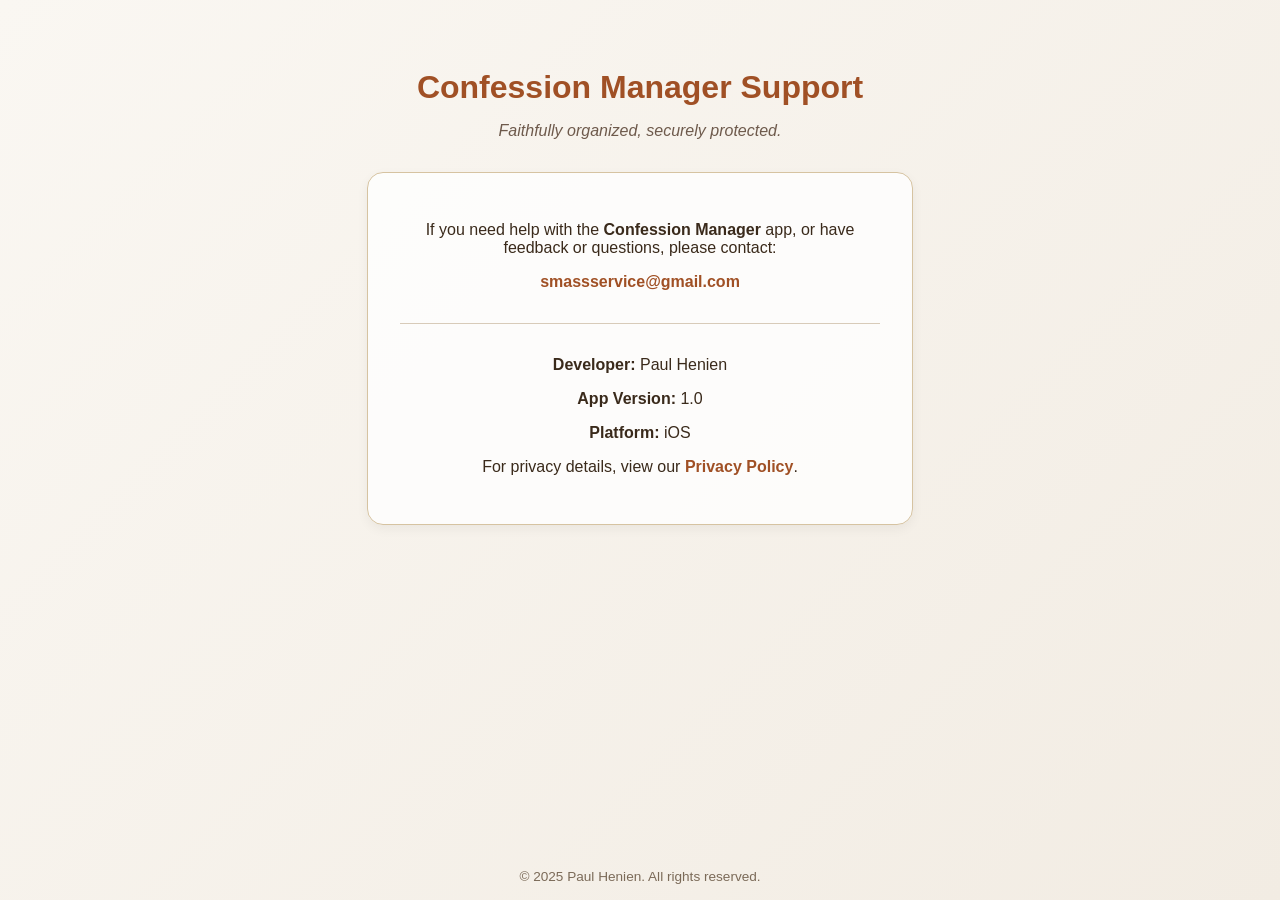
==== confessionmanager/index.html @ 57cd7857 "Add Confession Manager support pages" ====
<!DOCTYPE html>
<html lang="en">
<head>
  <meta charset="UTF-8" />
  <meta name="viewport" content="width=device-width, initial-scale=1.0" />
  <meta name="description" content="Confession Manager App Support" />
  <title>Confession Manager Support</title>
  <style>
    body {
      font-family: -apple-system, BlinkMacSystemFont, "Segoe UI", Roboto, Helvetica, Arial, sans-serif;
      background: linear-gradient(135deg, #faf7f2 0%, #f2ece3 100%);
      color: #3a2a1b;
      margin: 0;
      padding: 0;
      display: flex;
      flex-direction: column;
      align-items: center;
      min-height: 100vh;
    }
    header {
      text-align: center;
      padding: 3rem 1rem 1rem;
    }
    h1 {
      color: #a05025;
      font-size: 2rem;
      margin-bottom: 0.5rem;
    }
    p.subtitle {
      font-style: italic;
      color: #6e5a4c;
    }
    main {
      background: #ffffffcc;
      border: 1px solid #d6c3a1;
      border-radius: 16px;
      padding: 2rem;
      max-width: 480px;
      text-align: center;
      box-shadow: 0 4px 12px rgba(0, 0, 0, 0.05);
    }
    a {
      color: #a05025;
      text-decoration: none;
      font-weight: 600;
    }
    a:hover {
      text-decoration: underline;
    }
    footer {
      margin-top: auto;
      text-align: center;
      padding: 1rem;
      font-size: 0.85rem;
      color: #7b6a58;
    }
  </style>
</head>
<body>
  <header>
    <h1>Confession Manager Support</h1>
    <p class="subtitle">Faithfully organized, securely protected.</p>
  </header>

  <main>
    <p>If you need help with the <strong>Confession Manager</strong> app, or have feedback or questions, please contact:</p>
    <p><a href="mailto:smassservice@gmail.com">smassservice@gmail.com</a></p>

    <hr style="margin: 2rem 0; border: none; border-top: 1px solid #d8cbb9;" />

    <p><strong>Developer:</strong> Paul Henien</p>
    <p><strong>App Version:</strong> 1.0</p>
    <p><strong>Platform:</strong> iOS</p>

    <p>For privacy details, view our <a href="privacy.html">Privacy Policy</a>.</p>
  </main>

  <footer>
    &copy; 2025 Paul Henien. All rights reserved.
  </footer>
</body>
</html>
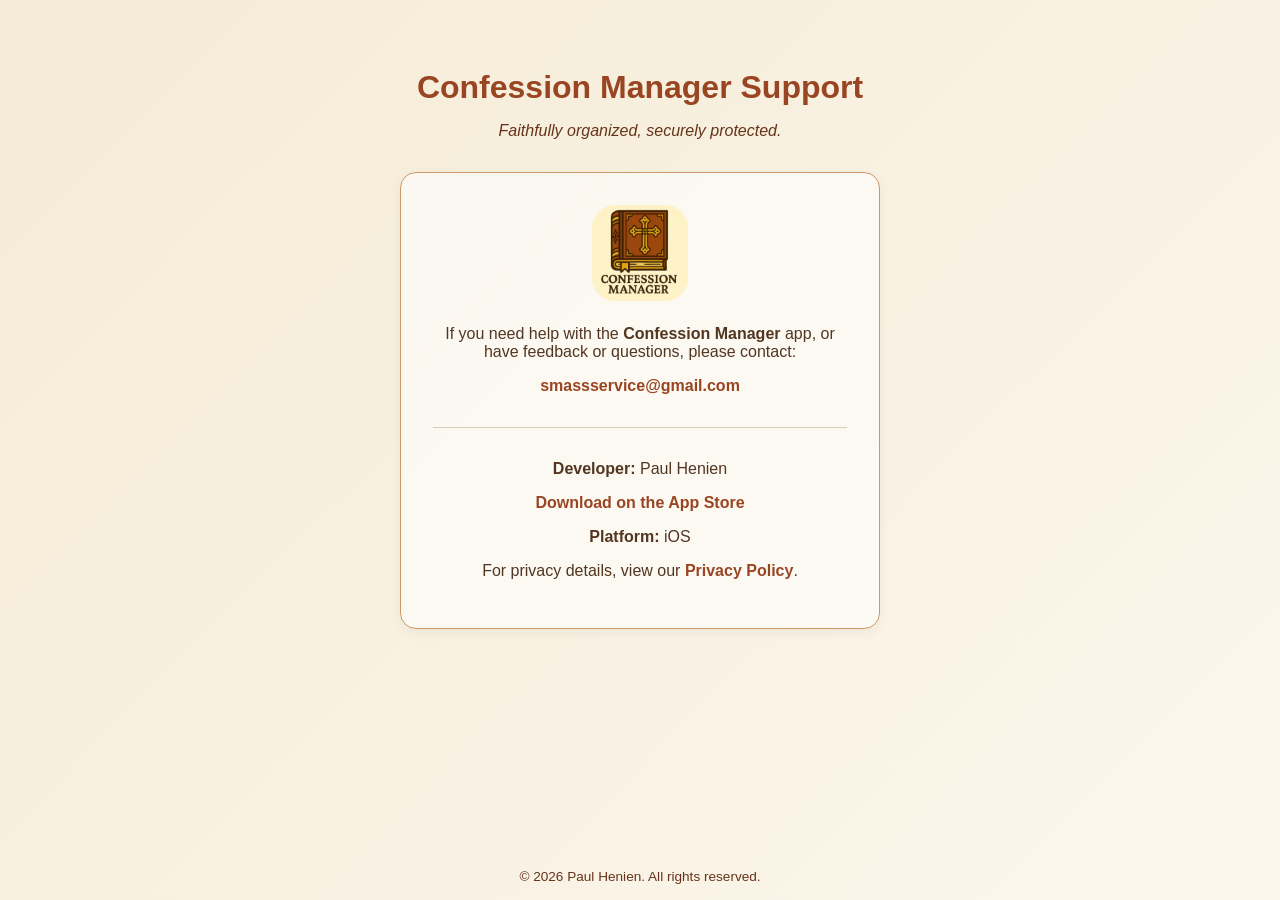
==== commit 804cf51e: "Align website branding and correct app information and privacy disclosures" ====
--- a/confessionmanager/index.html
+++ b/confessionmanager/index.html
@@ -8,8 +8,8 @@
   <style>
     body {
       font-family: -apple-system, BlinkMacSystemFont, "Segoe UI", Roboto, Helvetica, Arial, sans-serif;
-      background: linear-gradient(135deg, #faf7f2 0%, #f2ece3 100%);
-      color: #3a2a1b;
+      background: linear-gradient(135deg, var(--page) 0%, var(--page-end) 100%);
+      color: var(--ink);
       margin: 0;
       padding: 0;
       display: flex;
@@ -22,13 +22,13 @@
       padding: 3rem 1rem 1rem;
     }
     h1 {
-      color: #a05025;
+      color: var(--link);
       font-size: 2rem;
       margin-bottom: 0.5rem;
     }
     p.subtitle {
       font-style: italic;
-      color: #6e5a4c;
+      color: var(--muted);
     }
     main {
       background: #ffffffcc;
@@ -40,7 +40,7 @@
       box-shadow: 0 4px 12px rgba(0, 0, 0, 0.05);
     }
     a {
-      color: #a05025;
+      color: var(--link);
       text-decoration: none;
       font-weight: 600;
     }
@@ -55,28 +55,30 @@
       color: #7b6a58;
     }
   </style>
+    <link rel="stylesheet" href="../assets/site.css">
 </head>
-<body>
+<body class="theme-confession">
   <header>
     <h1>Confession Manager Support</h1>
     <p class="subtitle">Faithfully organized, securely protected.</p>
   </header>
 
   <main>
+    <img class="brand-icon" src="../ConfessionManager.png" alt="Confession Manager app icon" width="96" height="96">
     <p>If you need help with the <strong>Confession Manager</strong> app, or have feedback or questions, please contact:</p>
     <p><a href="mailto:smassservice@gmail.com">smassservice@gmail.com</a></p>
 
     <hr style="margin: 2rem 0; border: none; border-top: 1px solid #d8cbb9;" />
 
     <p><strong>Developer:</strong> Paul Henien</p>
-    <p><strong>App Version:</strong> 1.0</p>
+    <p><a href="https://apps.apple.com/app/id6755344059">Download on the App Store</a></p>
     <p><strong>Platform:</strong> iOS</p>
 
     <p>For privacy details, view our <a href="privacy.html">Privacy Policy</a>.</p>
   </main>
 
   <footer>
-    &copy; 2025 Paul Henien. All rights reserved.
+    &copy; 2026 Paul Henien. All rights reserved.
   </footer>
 </body>
 </html>
--- a/assets/site.css
+++ b/assets/site.css
@@ -0,0 +1,91 @@
+/* Brand values mirror ModernTheme.swift, CopticTheme, and adaptive parchment colours. */
+:root {
+  --page: #f1f5f9;
+  --page-end: #ffffff;
+  --ink: #1e293b;
+  --muted: #475569;
+  --brand: #337ff2;
+  --brand-end: #33ccd9;
+  --link: #2666cc;
+  --tint: #edf5ff;
+}
+.theme-sunday-school {
+  --brand: #337ff2;
+  --brand-end: #33ccd9;
+  --link: #2666cc;
+  --page: #f2f2f7;
+  --tint: #edf5ff;
+}
+.theme-coptic-life {
+  --brand: #d4af37;
+  --brand-end: #b18b1e;
+  --link: #735b13;
+  --page: #f1f5f9;
+  --tint: #faf5e4;
+}
+.theme-confession {
+  --brand: #cc6633;
+  --brand-end: #66331a;
+  --link: #994522;
+  --page: #f5ebd6;
+  --page-end: #fcf7ed;
+  --ink: #523621;
+  --muted: #66331a;
+  --tint: #fcf7ed;
+}
+html { scroll-behavior: smooth; scroll-padding-top: 100px; }
+* { box-sizing: border-box; }
+body { background-color: var(--page); color: var(--ink); }
+a { overflow-wrap: anywhere; }
+a:focus-visible { outline: 3px solid var(--link); outline-offset: 5px; border-radius: 3px; }
+img { max-width: 100%; }
+.brand-icon { display: block; margin: 0 auto 1.5rem; border-radius: 24%; }
+.portfolio { font-family: -apple-system, BlinkMacSystemFont, 'Segoe UI', sans-serif; line-height: 1.6; }
+.portfolio header { background: #1e293b; padding: 64px 20px; }
+.portfolio header p { color: #cbd5e1; }
+.portfolio .app-card { border-top: 5px solid var(--brand); background: linear-gradient(120deg, #fff 65%, var(--tint)); }
+.portfolio .app-card h2, .portfolio .app-card a { color: var(--link); }
+body.theme-sunday-school { background: var(--page); }
+.theme-sunday-school .hero,
+.theme-sunday-school .roles,
+.theme-sunday-school .contact { background: linear-gradient(135deg, #2666cc, #1d6570); }
+.theme-sunday-school .logo { background: none; -webkit-text-fill-color: var(--link); color: var(--link); }
+.theme-sunday-school .feature-card { background: var(--tint); }
+.theme-sunday-school .cta-button,
+.theme-sunday-school .premium-price,
+.theme-sunday-school .back-link,
+.theme-sunday-school nav a:hover { color: var(--link); }
+.theme-sunday-school footer a { color: #9cc7ff; }
+.theme-coptic-life header,
+.theme-coptic-life .cta-section { background: linear-gradient(135deg, #d4af37, #b18b1e); color: #28220d; }
+.theme-coptic-life header a,
+.theme-coptic-life .hero h1,
+.theme-coptic-life .hero p { color: #28220d; }
+.theme-coptic-life h2,
+.theme-coptic-life .feature-card h3,
+.theme-coptic-life .pricing h3,
+.theme-coptic-life .pricing-card .price,
+.theme-coptic-life .btn { color: var(--link) !important; }
+.theme-confession main { width: calc(100% - 32px); margin-bottom: 32px; background: rgba(255,255,255,.6); border-color: #cc9966; }
+.theme-confession footer { color: var(--muted); }
+@media (max-width: 768px) {
+  .theme-sunday-school .header-content { flex-direction: column; gap: 12px; }
+  .theme-sunday-school nav { display: flex; flex-wrap: wrap; justify-content: center; gap: 12px 18px; }
+  .theme-sunday-school nav a { margin: 0; }
+  .feature-grid, .role-grid, .features { grid-template-columns: repeat(auto-fit, minmax(min(100%, 280px), 1fr)); }
+  .theme-sunday-school .contact a { font-size: 18px; max-width: 100%; padding: 12px 18px; }
+  .theme-sunday-school .content { padding: 24px; }
+}
+@media (max-width: 600px) {
+  .portfolio .container { margin: 20px auto; padding: 16px; }
+  .portfolio .app-card { padding: 24px; }
+  .portfolio .app-card h2 { font-size: 25px; }
+  .portfolio .app-icon { width: 88px; height: 88px; }
+  .theme-confession main { padding: 24px; }
+}
+@media (prefers-reduced-motion: reduce) {
+  html { scroll-behavior: auto; }
+  *, *::before, *::after { transition: none !important; }
+}
+.theme-sunday-school .content h2,
+.theme-sunday-school .content h3 { color: var(--link); }
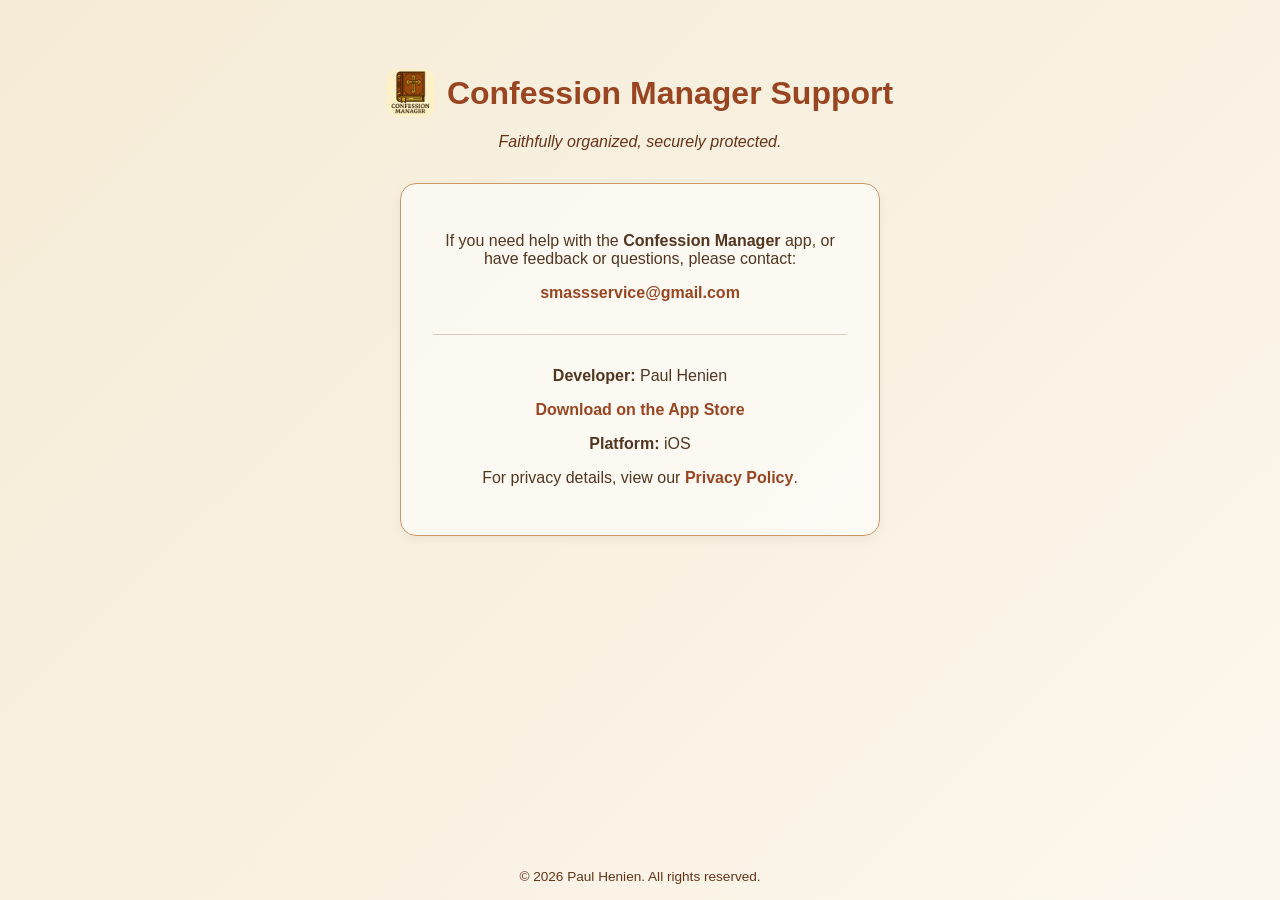
==== commit 974ffda6: "Use corresponding app logos in page headers and browser tabs" ====
--- a/confessionmanager/index.html
+++ b/confessionmanager/index.html
@@ -56,22 +56,23 @@
     }
   </style>
     <link rel="stylesheet" href="../assets/site.css">
+    <link rel="icon" type="image/png" href="../ConfessionManager.png">
+    <link rel="apple-touch-icon" href="../ConfessionManager.png">
 </head>
 <body class="theme-confession">
   <header>
-    <h1>Confession Manager Support</h1>
+    <h1 class="app-title"><img class="title-logo" src="../ConfessionManager.png" alt="" width="48" height="48"><span>Confession Manager Support</span></h1>
     <p class="subtitle">Faithfully organized, securely protected.</p>
   </header>
 
   <main>
-    <img class="brand-icon" src="../ConfessionManager.png" alt="Confession Manager app icon" width="96" height="96">
     <p>If you need help with the <strong>Confession Manager</strong> app, or have feedback or questions, please contact:</p>
     <p><a href="mailto:smassservice@gmail.com">smassservice@gmail.com</a></p>
 
     <hr style="margin: 2rem 0; border: none; border-top: 1px solid #d8cbb9;" />
 
     <p><strong>Developer:</strong> Paul Henien</p>
-    <p><a href="https://apps.apple.com/app/id6755344059">Download on the App Store</a></p>
+    <p><a href="https://apps.apple.com/app/confession-manager/id6755344059">Download on the App Store</a></p>
     <p><strong>Platform:</strong> iOS</p>
 
     <p>For privacy details, view our <a href="privacy.html">Privacy Policy</a>.</p>
--- a/assets/site.css
+++ b/assets/site.css
@@ -89,3 +89,25 @@
 }
 .theme-sunday-school .content h2,
 .theme-sunday-school .content h3 { color: var(--link); }
+
+/* App identities in page headers and browser tabs use the same artwork. */
+.app-brand, .app-title {
+  display: flex;
+  align-items: center;
+  justify-content: center;
+  gap: 12px;
+  text-decoration: none;
+}
+.title-logo {
+  display: block;
+  width: 48px;
+  height: 48px;
+  flex: 0 0 48px;
+  border-radius: 24%;
+  object-fit: cover;
+}
+@media (max-width: 600px) {
+  .app-brand, .app-title { gap: 10px; }
+  .theme-sunday-school .logo { font-size: 22px; }
+  .title-logo { width: 40px; height: 40px; flex-basis: 40px; }
+}
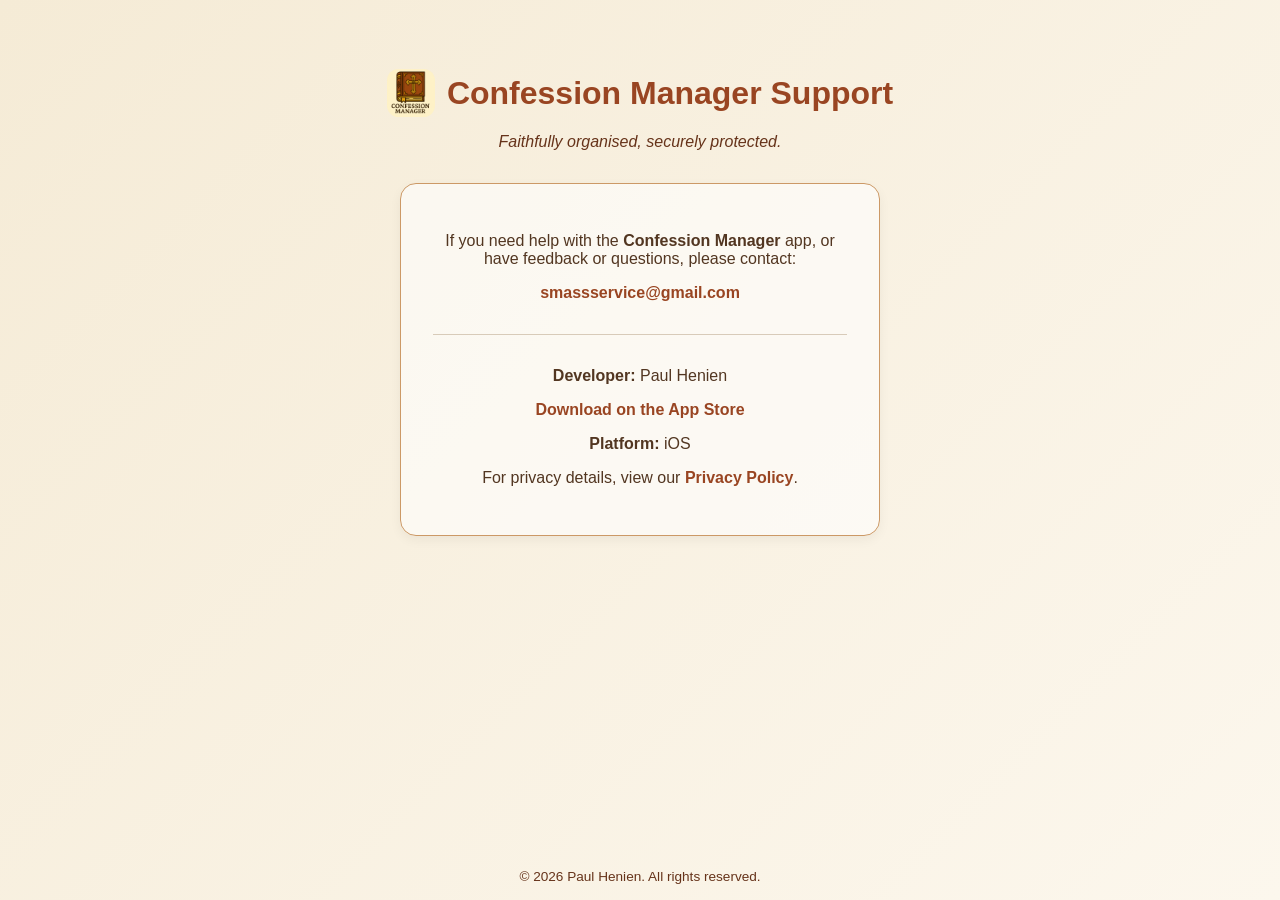
==== commit df6e1798: "Use British English spelling across all website pages" ====
--- a/confessionmanager/index.html
+++ b/confessionmanager/index.html
@@ -1,5 +1,5 @@
 <!DOCTYPE html>
-<html lang="en">
+<html lang="en-GB">
 <head>
   <meta charset="UTF-8" />
   <meta name="viewport" content="width=device-width, initial-scale=1.0" />
@@ -62,7 +62,7 @@
 <body class="theme-confession">
   <header>
     <h1 class="app-title"><img class="title-logo" src="../ConfessionManager.png" alt="" width="48" height="48"><span>Confession Manager Support</span></h1>
-    <p class="subtitle">Faithfully organized, securely protected.</p>
+    <p class="subtitle">Faithfully organised, securely protected.</p>
   </header>
 
   <main>
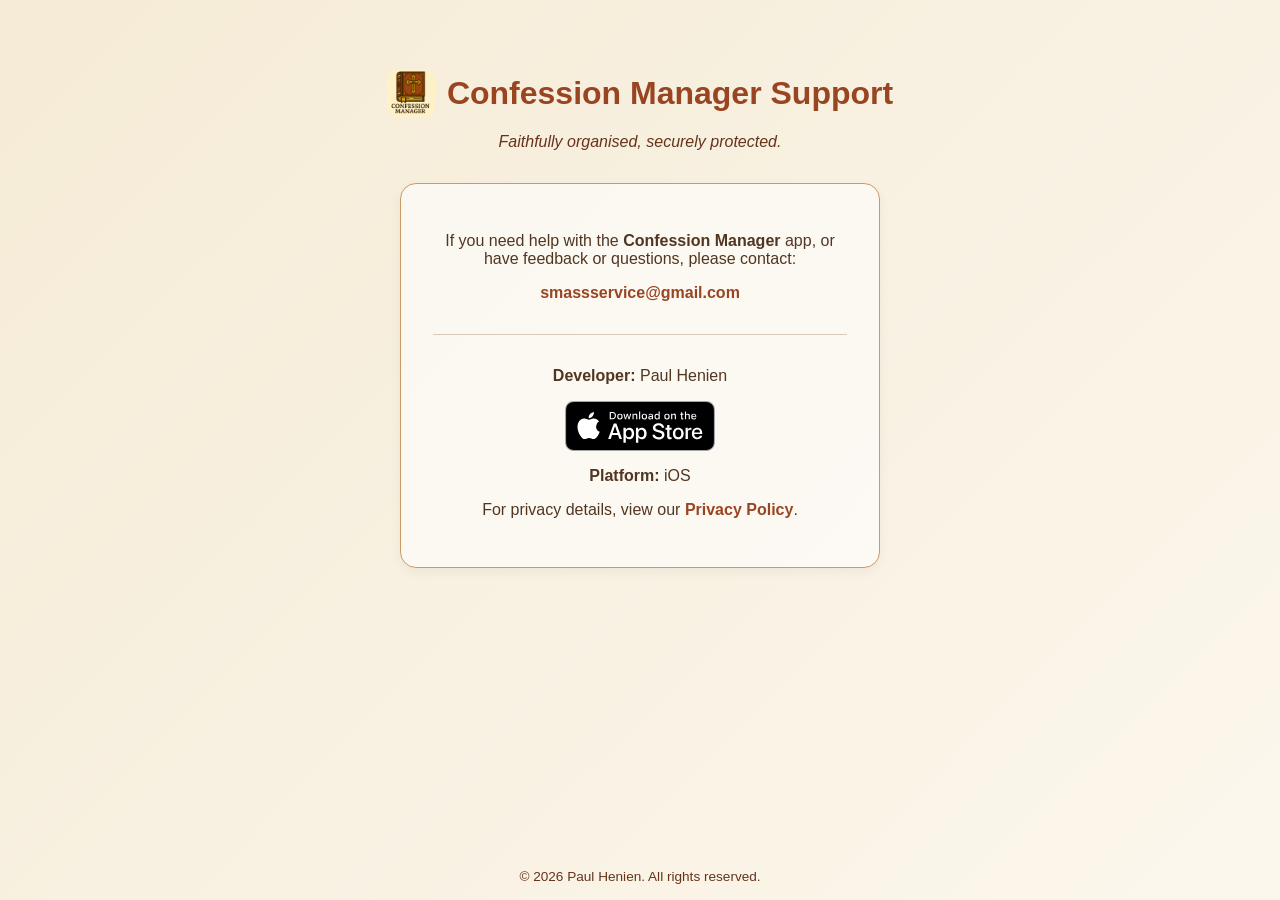
==== commit a9af9e35: "Restore official Apple App Store download badges" ====
--- a/confessionmanager/index.html
+++ b/confessionmanager/index.html
@@ -72,7 +72,7 @@
     <hr style="margin: 2rem 0; border: none; border-top: 1px solid #d8cbb9;" />
 
     <p><strong>Developer:</strong> Paul Henien</p>
-    <p><a href="https://apps.apple.com/app/confession-manager/id6755344059">Download on the App Store</a></p>
+    <p><a href="https://apps.apple.com/app/confession-manager/id6755344059" class="store-badge"><img src="../assets/app-store-badge.svg" alt="Download on the App Store" height="50"></a></p>
     <p><strong>Platform:</strong> iOS</p>
 
     <p>For privacy details, view our <a href="privacy.html">Privacy Policy</a>.</p>
--- a/assets/site.css
+++ b/assets/site.css
@@ -111,3 +111,7 @@
   .theme-sunday-school .logo { font-size: 22px; }
   .title-logo { width: 40px; height: 40px; flex-basis: 40px; }
 }
+
+.store-badge { display: inline-block; vertical-align: middle; line-height: 0; }
+.store-badge img { display: block; height: 50px; width: auto; max-width: 100%; }
+.hero .store-badge { margin-top: 16px; }
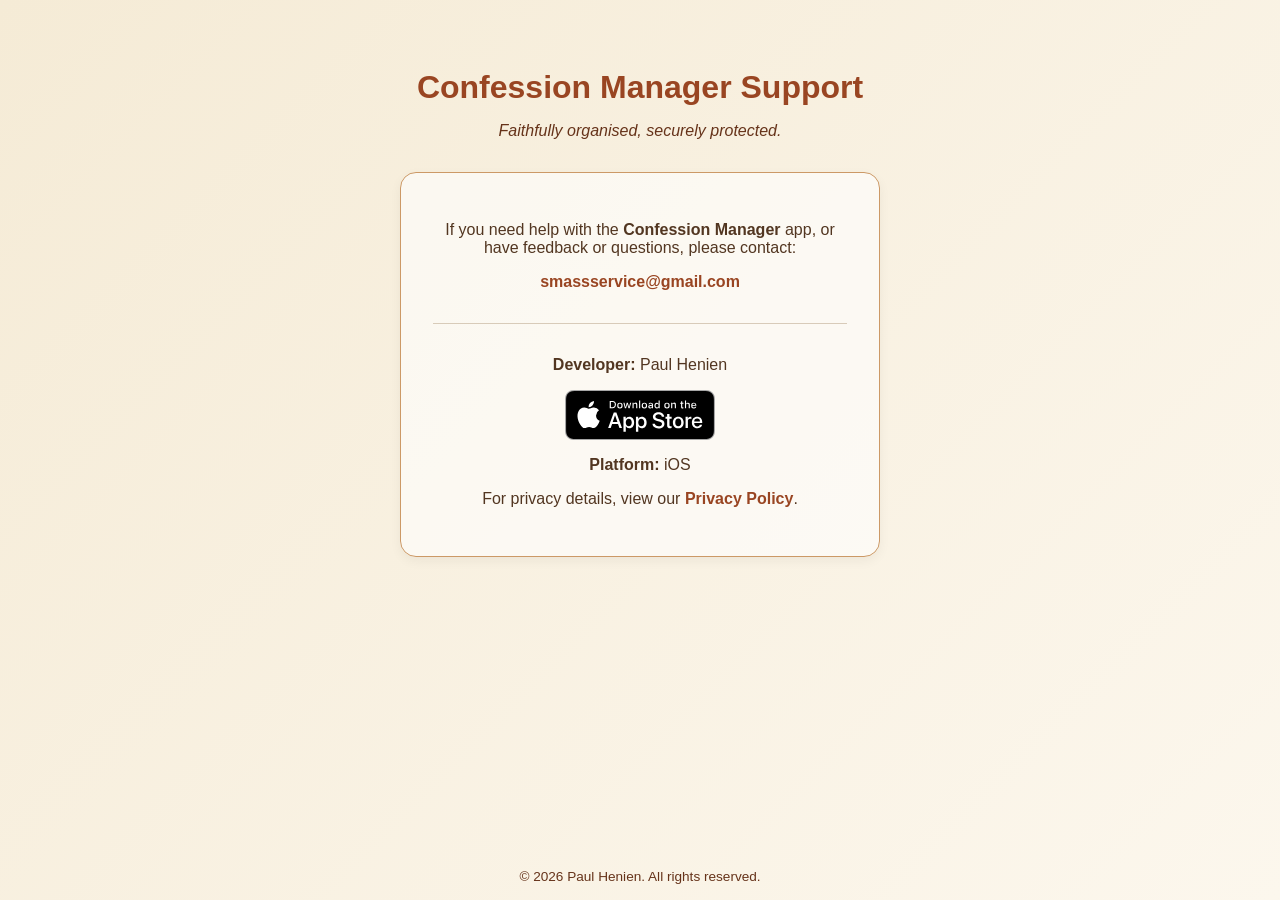
==== commit 4fe83d2f: "Remove app logos from page headings" ====
--- a/confessionmanager/index.html
+++ b/confessionmanager/index.html
@@ -61,7 +61,7 @@
 </head>
 <body class="theme-confession">
   <header>
-    <h1 class="app-title"><img class="title-logo" src="../ConfessionManager.png" alt="" width="48" height="48"><span>Confession Manager Support</span></h1>
+    <h1 class="app-title"><span>Confession Manager Support</span></h1>
     <p class="subtitle">Faithfully organised, securely protected.</p>
   </header>
 
--- a/assets/site.css
+++ b/assets/site.css
@@ -90,7 +90,7 @@
 .theme-sunday-school .content h2,
 .theme-sunday-school .content h3 { color: var(--link); }
 
-/* App identities in page headers and browser tabs use the same artwork. */
+/* Keep app names and page headings aligned. */
 .app-brand, .app-title {
   display: flex;
   align-items: center;
@@ -98,18 +98,9 @@
   gap: 12px;
   text-decoration: none;
 }
-.title-logo {
-  display: block;
-  width: 48px;
-  height: 48px;
-  flex: 0 0 48px;
-  border-radius: 24%;
-  object-fit: cover;
-}
 @media (max-width: 600px) {
   .app-brand, .app-title { gap: 10px; }
   .theme-sunday-school .logo { font-size: 22px; }
-  .title-logo { width: 40px; height: 40px; flex-basis: 40px; }
 }
 
 .store-badge { display: inline-block; vertical-align: middle; line-height: 0; }
